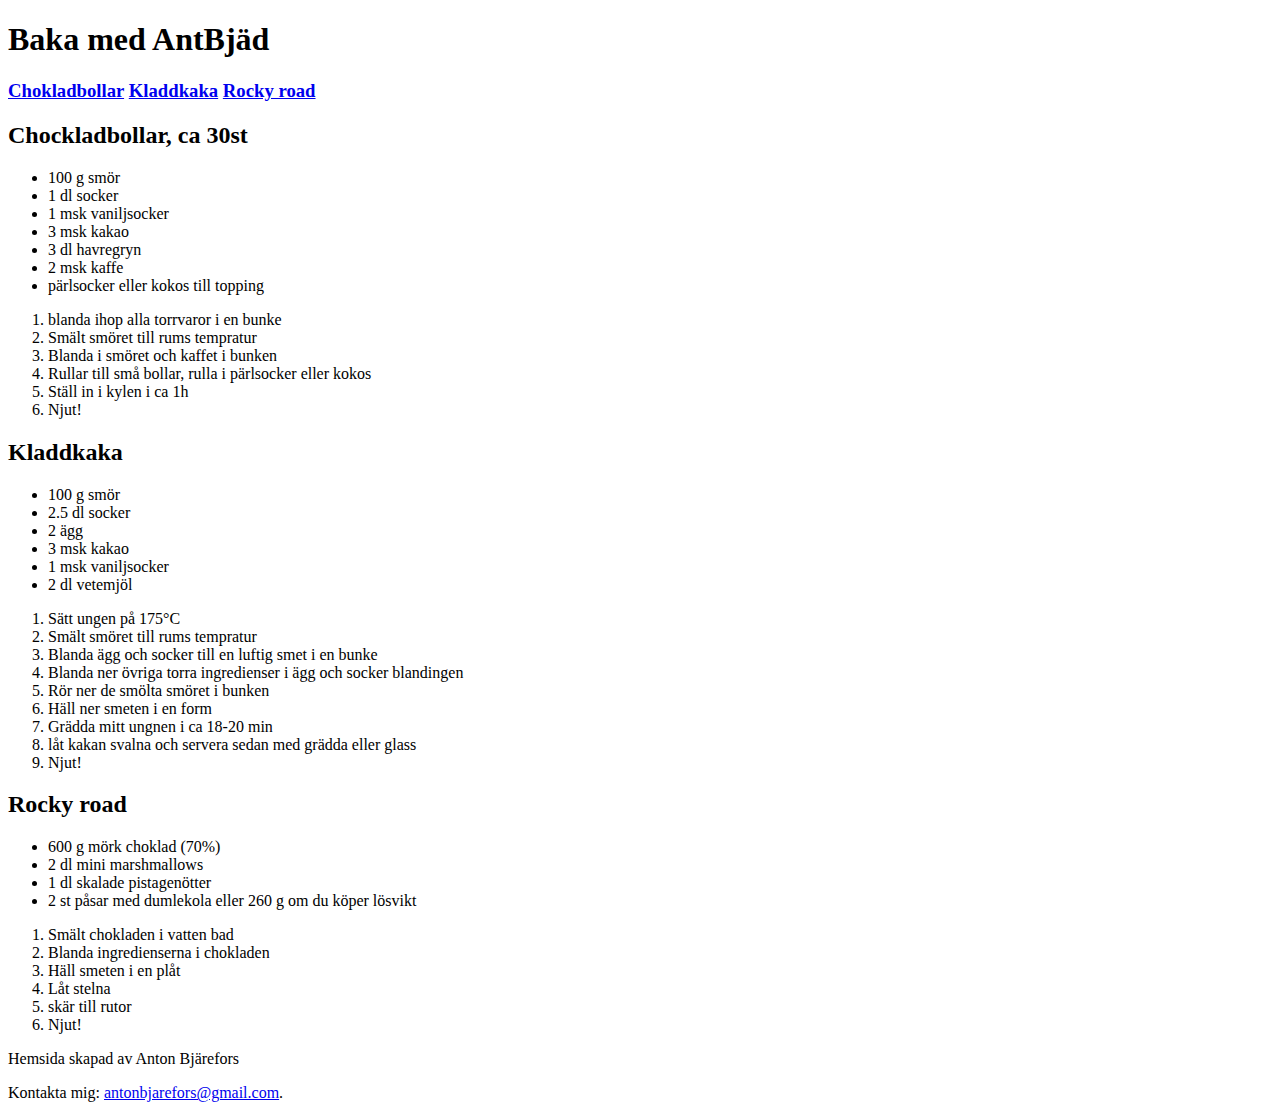
==== HTML/index.html @ 1890a613 "Update index.html" ====
<!DOCTYPE html>
<html lang="en" dir="ltr">
  <head>
    <meta charset="utf-8">
    <link rel="stylesheet" href="../CSS/index.css">
    <title>Baka med Anton</title>
  </head>
  <body>

<header>
<h1>
  Baka med AntBjäd
</h1>
<h3>
  <a href="#chokladboll">Chokladbollar</a>
  <a href="#kladdkaka">Kladdkaka</a>
  <a href="#rocky">Rocky road</a>
</h3>

</header>



<div class="wrapper">

<section class="section1">
  <article id="chokladboll">


<h2>Chockladbollar, ca 30st</h2>
  <ul>
    <li>100 g smör</li>
    <li>1 dl socker</li>
    <li>1 msk vaniljsocker</li>
    <li>3 msk kakao</li>
    <li>3 dl havregryn</li>
    <li>2 msk kaffe</li>
    <li>pärlsocker eller kokos till topping</li>
  </ul>
  <ol>
    <li>blanda ihop alla torrvaror i en bunke</li>
    <li>Smält smöret till rums tempratur</li>
    <li>Blanda i smöret och kaffet i bunken</li>
    <li>Rullar till små bollar, rulla i pärlsocker eller kokos</li>
    <li>Ställ in i kylen i ca 1h</li>
    <li>Njut!</li>
  </ol>



  </article>
</section>


<section class="section2">
  <article id="kladdkaka">

<h2>Kladdkaka</h2>

  <ul>
    <li>100 g smör</li>
    <li>2.5 dl socker</li>
    <li>2 ägg</li>
    <li>3 msk kakao</li>
    <li>1 msk vaniljsocker</li>
    <li>2 dl vetemjöl</li>
  </ul>
  <ol>
    <li>Sätt ungen på 175°C</li>
    <li>Smält smöret till rums tempratur</li>
    <li>Blanda ägg och socker till en luftig smet i en bunke</li>
    <li>Blanda ner övriga torra ingredienser i ägg och socker blandingen</li>
    <li>Rör ner de smölta smöret i bunken</li>
    <li>Häll ner smeten i en form</li>
    <li>Grädda mitt ungnen i ca 18-20 min</li>
    <li>låt kakan svalna och servera sedan med grädda eller glass</li>
    <li>Njut!</li>
  </ol>

  </article>
</section>

<section class="section3">
  <article id="rocky">

<h2>Rocky road</h2>

  <ul>
    <li>600 g mörk choklad (70%)</li>
    <li>2 dl mini marshmallows</li>
    <li>1 dl skalade pistagenötter</li>
    <li>2 st påsar med dumlekola eller 260 g om du köper lösvikt</li>
    </ul>
  <ol>
    <li>Smält chokladen i vatten bad</li>
    <li>Blanda ingredienserna i chokladen</li>
    <li>Häll smeten i en plåt</li>
    <li>Låt stelna</li>
    <li>skär till rutor</li>
    <li>Njut!</li>
  </ol>

  </article>
</section>

</div>


<footer>
  <p>Hemsida skapad av Anton Bjärefors</p>
  <p>Kontakta mig: <a href="mailto:antonbjarefors@gmail.com">
  antonbjarefors@gmail.com</a>.</p>
</footer>


  </body>
</html>
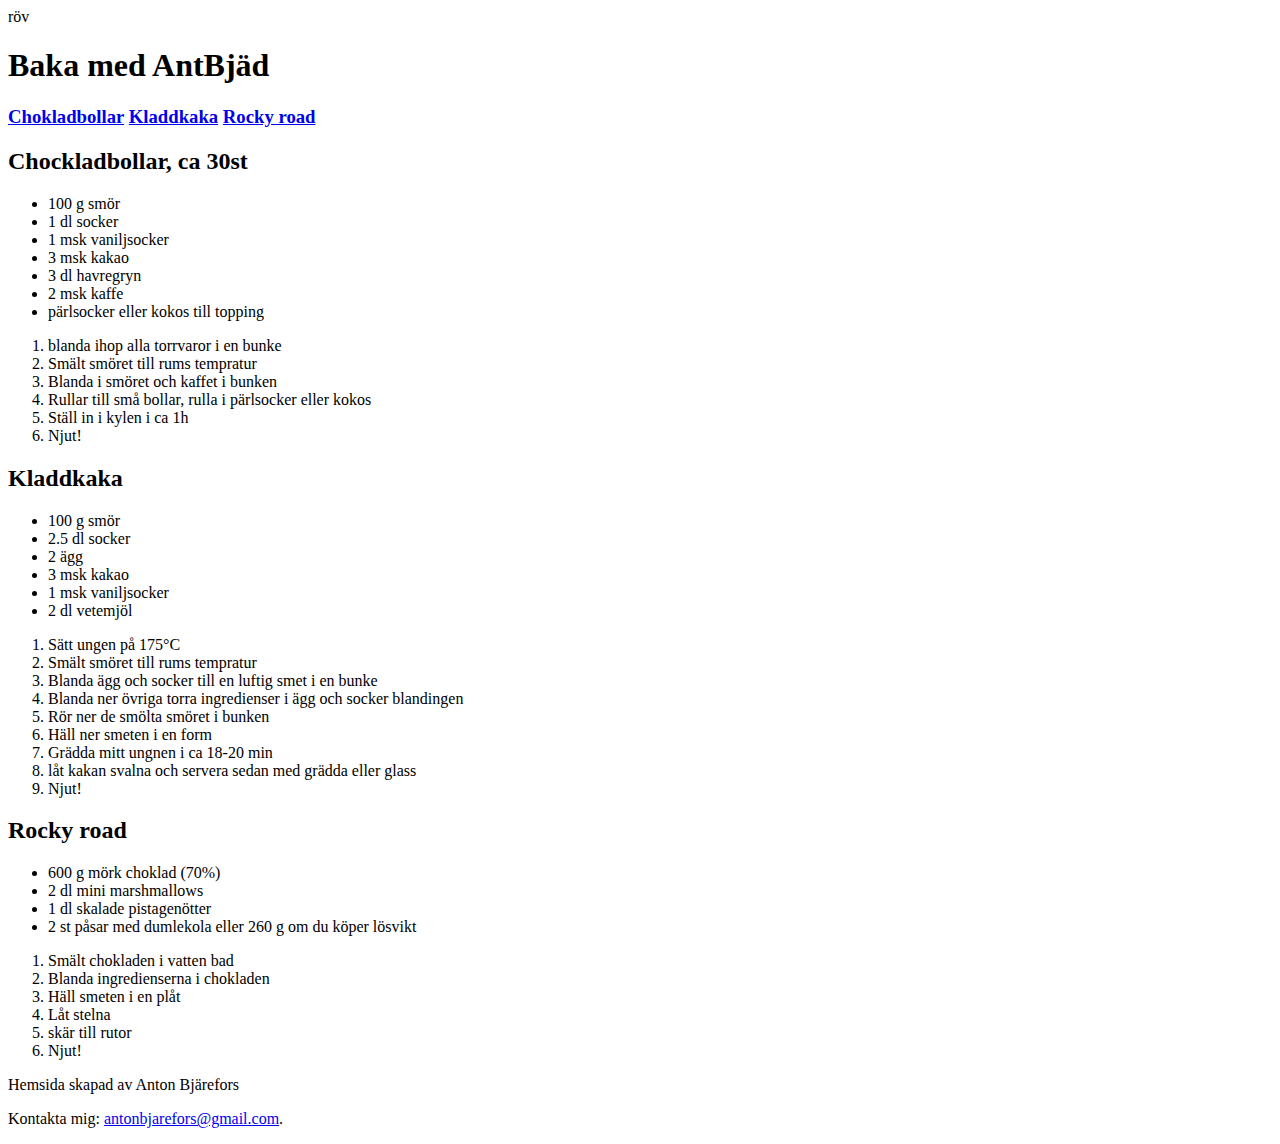
==== commit 1f52c670: "rövanton" ====
--- a/HTML/index.html
+++ b/HTML/index.html
@@ -6,7 +6,7 @@
     <title>Baka med Anton</title>
   </head>
   <body>
-
+röv
 <header>
 <h1>
   Baka med AntBjäd
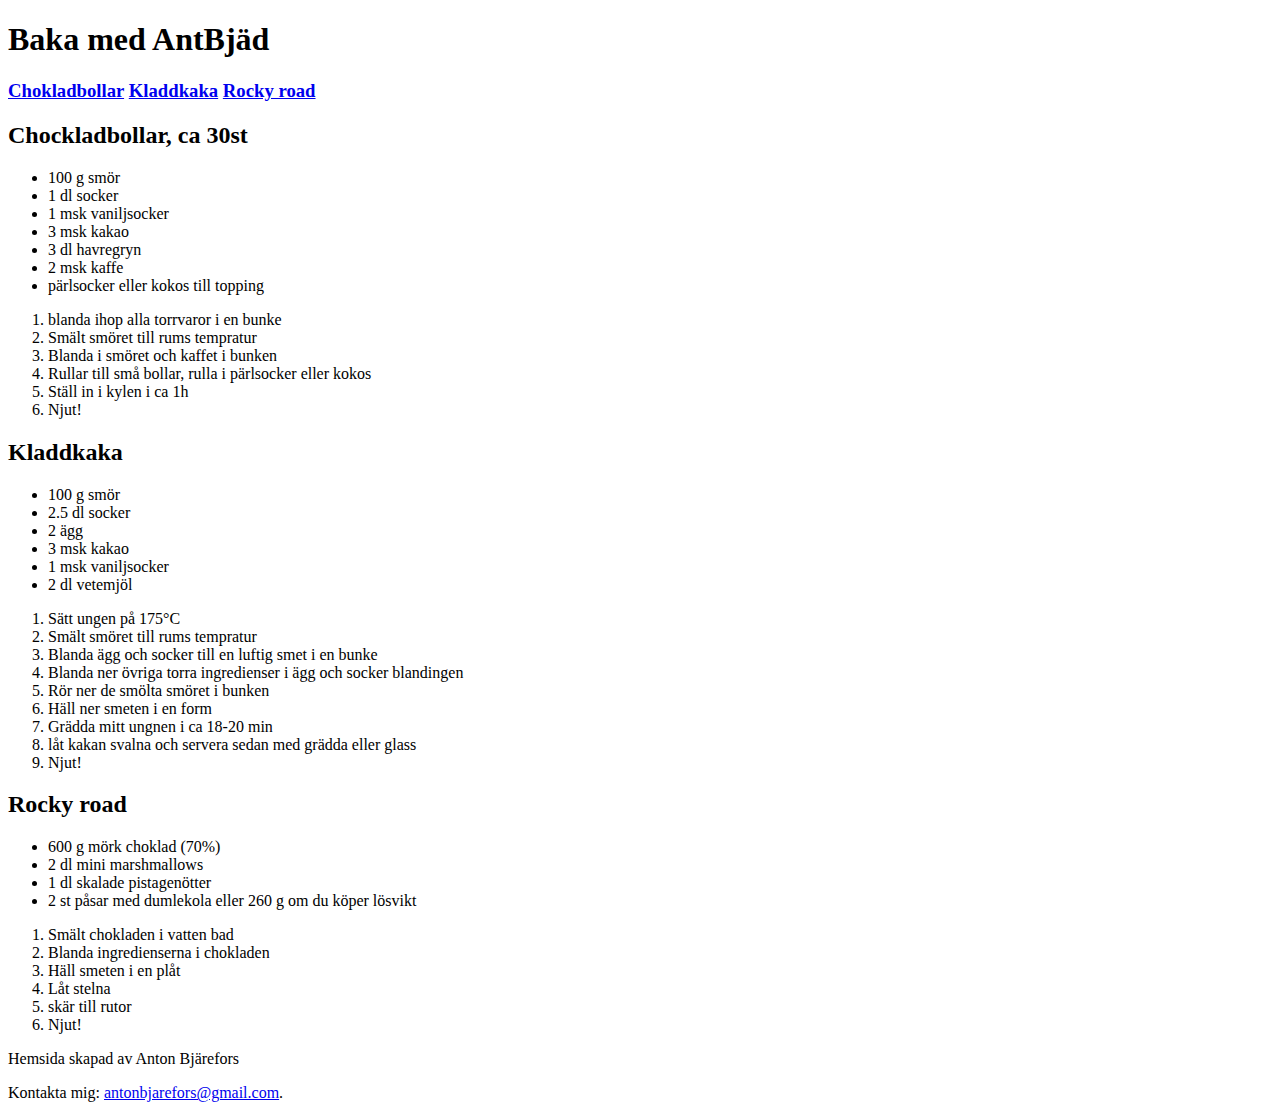
==== commit 40235d54: "Update index.html" ====
--- a/HTML/index.html
+++ b/HTML/index.html
@@ -6,7 +6,7 @@
     <title>Baka med Anton</title>
   </head>
   <body>
-röv
+
 <header>
 <h1>
   Baka med AntBjäd
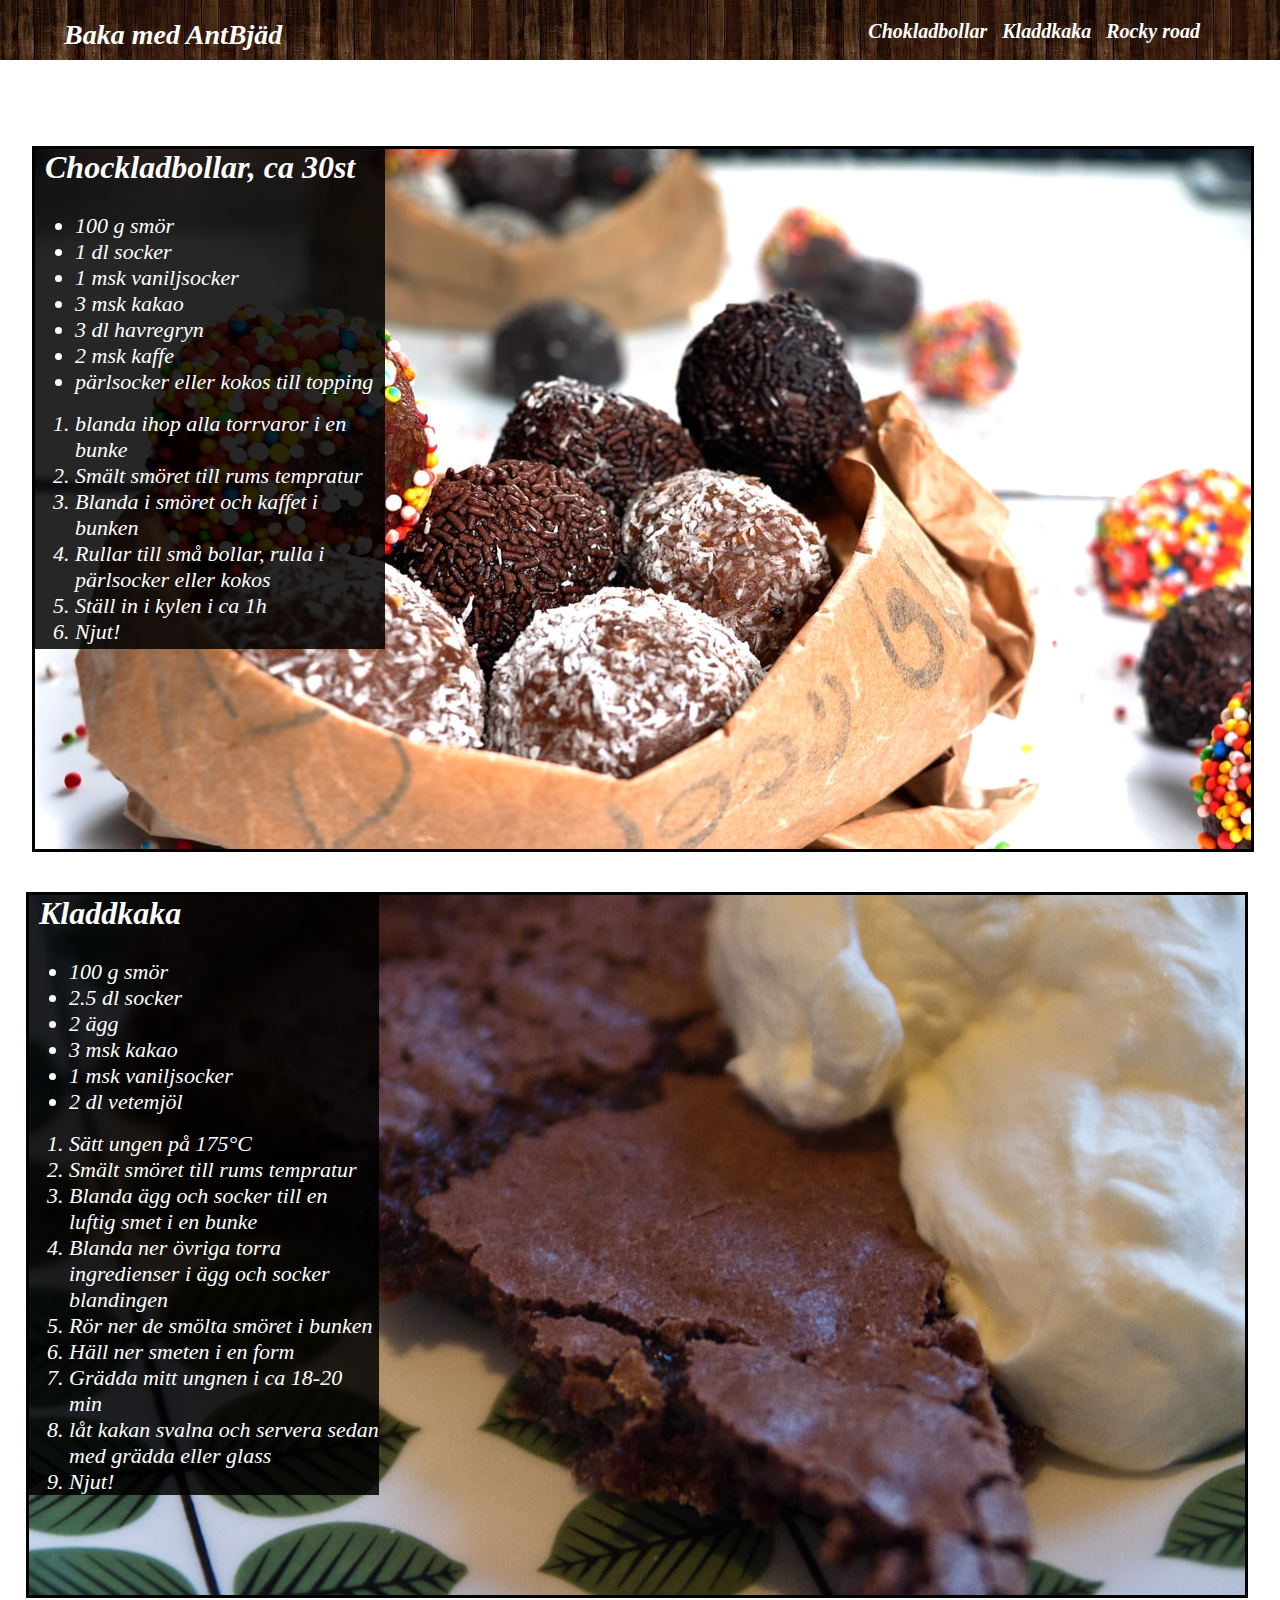
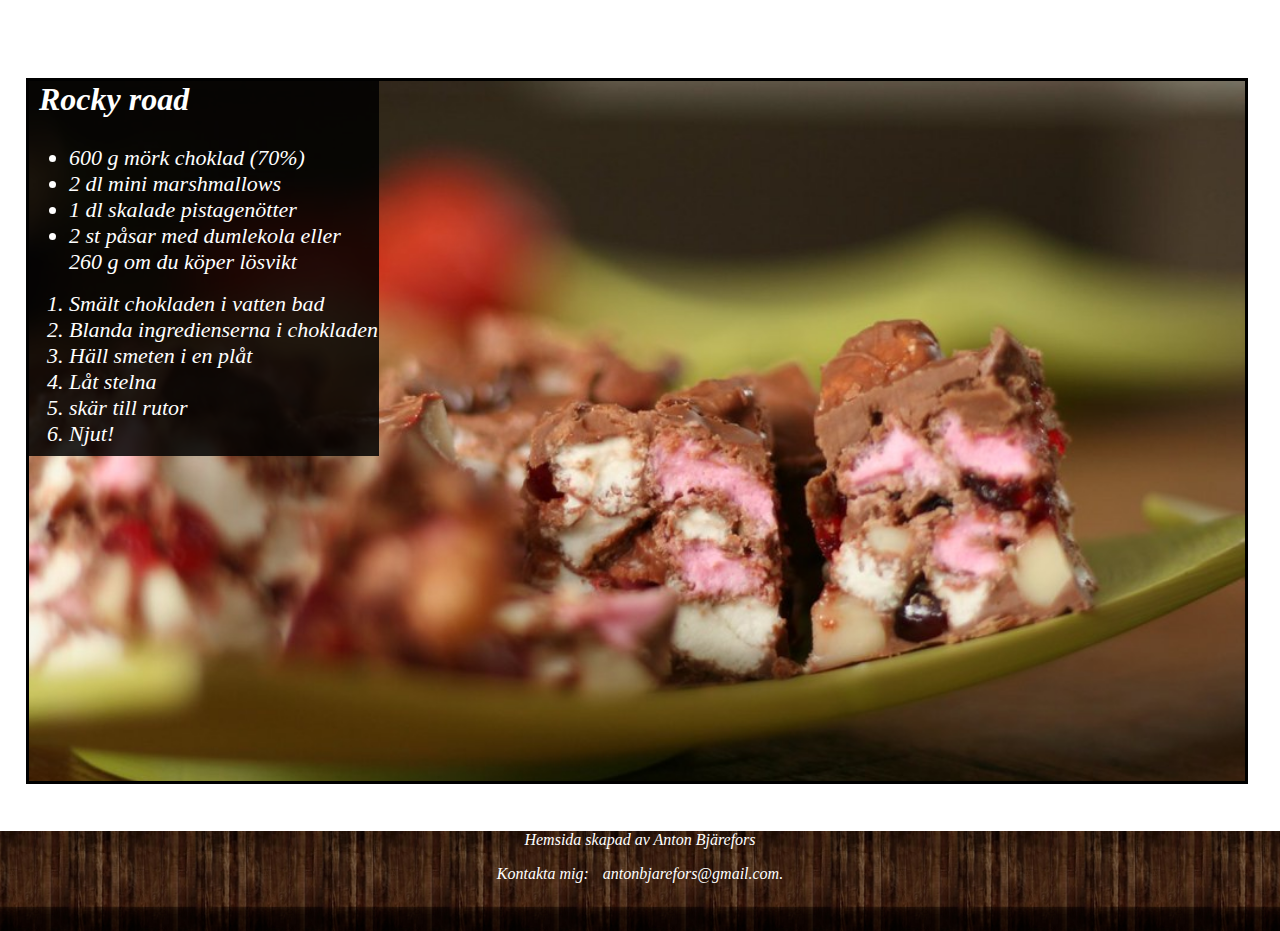
==== commit a8bc1682: "Update index.html" ====
--- a/HTML/index.html
+++ b/HTML/index.html
@@ -2,11 +2,11 @@
 <html lang="en" dir="ltr">
   <head>
     <meta charset="utf-8">
-    <link rel="stylesheet" href="../CSS/index.css">
+    <link rel="stylesheet" href="../CSS/style.css">
     <title>Baka med Anton</title>
   </head>
   <body>
-
+röv
 <header>
 <h1>
   Baka med AntBjäd
--- a/CSS/style.css
+++ b/CSS/style.css
@@ -0,0 +1,163 @@
+html{
+margin: 0px;
+font-style: italic;
+background: url(http://crossbones.org.uk/wp-content/uploads/2016/08/grey-background.jpg);
+scroll-behavior: smooth;
+}
+header{
+  display: flex;
+  font-size: 14px;
+  text-align: left;
+  background-color: #663300;
+  background: url("../BILDER/headerträ.jpeg");
+  width: 100%;
+  height: 60px;
+  position: fixed;
+  top:0px;
+  color: white;
+  }
+
+.wrapper{
+  margin-top: 10%;
+  width: 100%;
+  height: 2260px;
+  margin-bottom: 25px;
+}
+
+#chokladboll{
+  background: rgba(0,0,0,0.85);
+  width: 350px;
+  height: 500px;
+}
+
+.section1{
+  margin-left: 2.5%;
+  margin-right: 2.5%;
+  width: 95%;
+  height: 700px;
+  background-image: url("../BILDER/chokladbollar2-resized2.jpg");
+  background-repeat: no-repeat;
+  border:solid;
+  border-color: black;
+
+  }
+
+
+  #kladdkaka{
+    background: rgba(0,0,0,0.85);
+    width: 350px;
+    height: 600px;
+  }
+
+.section2{
+  margin-top: 40px;
+  margin-right:2.5%;
+  margin-left: 2.5%;
+  margin-bottom: 40px;
+  float: right;
+  width: 95%;
+  height: 700px;
+  background-image: url("../BILDER/kladdkaka2.jpg");
+  background-position: center;
+  background-repeat: no-repeat;
+
+  border:solid;
+  border-color: black;
+
+}
+#rocky{
+  background: rgba(0,0,0,0.85);
+  width: 350px;
+  height: 375px;
+}
+.section3{
+  margin-top: 40px;
+  margin-right:2.5%;
+  margin-left: 2.5%;
+  margin-bottom: 40px;
+  float: right;
+  width: 95%;
+  height: 700px;
+  background-image: url("../BILDER/rockyroad.jpg");
+  background-size: cover;
+  background-position: center;
+  background-repeat: no-repeat;
+
+  border:solid;
+  border-color: black;
+
+}
+
+
+
+body{
+  margin: 0%;
+}
+
+footer {
+
+    left: 0;
+    bottom: 0;
+    height: 100px;
+    width: 100%;
+    background-image: url("../BILDER/footer.jpg");
+    background-position: center;
+    background-size: contain;
+    color: white;
+    text-align: center;
+}
+
+ul{
+
+
+}
+
+li {
+  font-size: 22px;
+color: white;
+
+
+}
+h1 {
+margin-left: 5%;
+
+
+
+}
+h2 {
+  font-size: 32px;
+  color: white;
+  margin-left: 10px;
+  margin-top: 0%;
+
+}
+h3{
+font-size: 20px;
+margin-left: 45%;
+
+
+
+}
+a:link{
+color: white;
+
+}
+a:visited{
+color: white;
+}
+
+a:hover{
+color: #b3b3b3;
+text-decoration: underline;
+
+}
+a:active{
+color: Brown;
+
+}
+a{
+
+  text-decoration: none;
+  margin-left: 10px;
+
+}
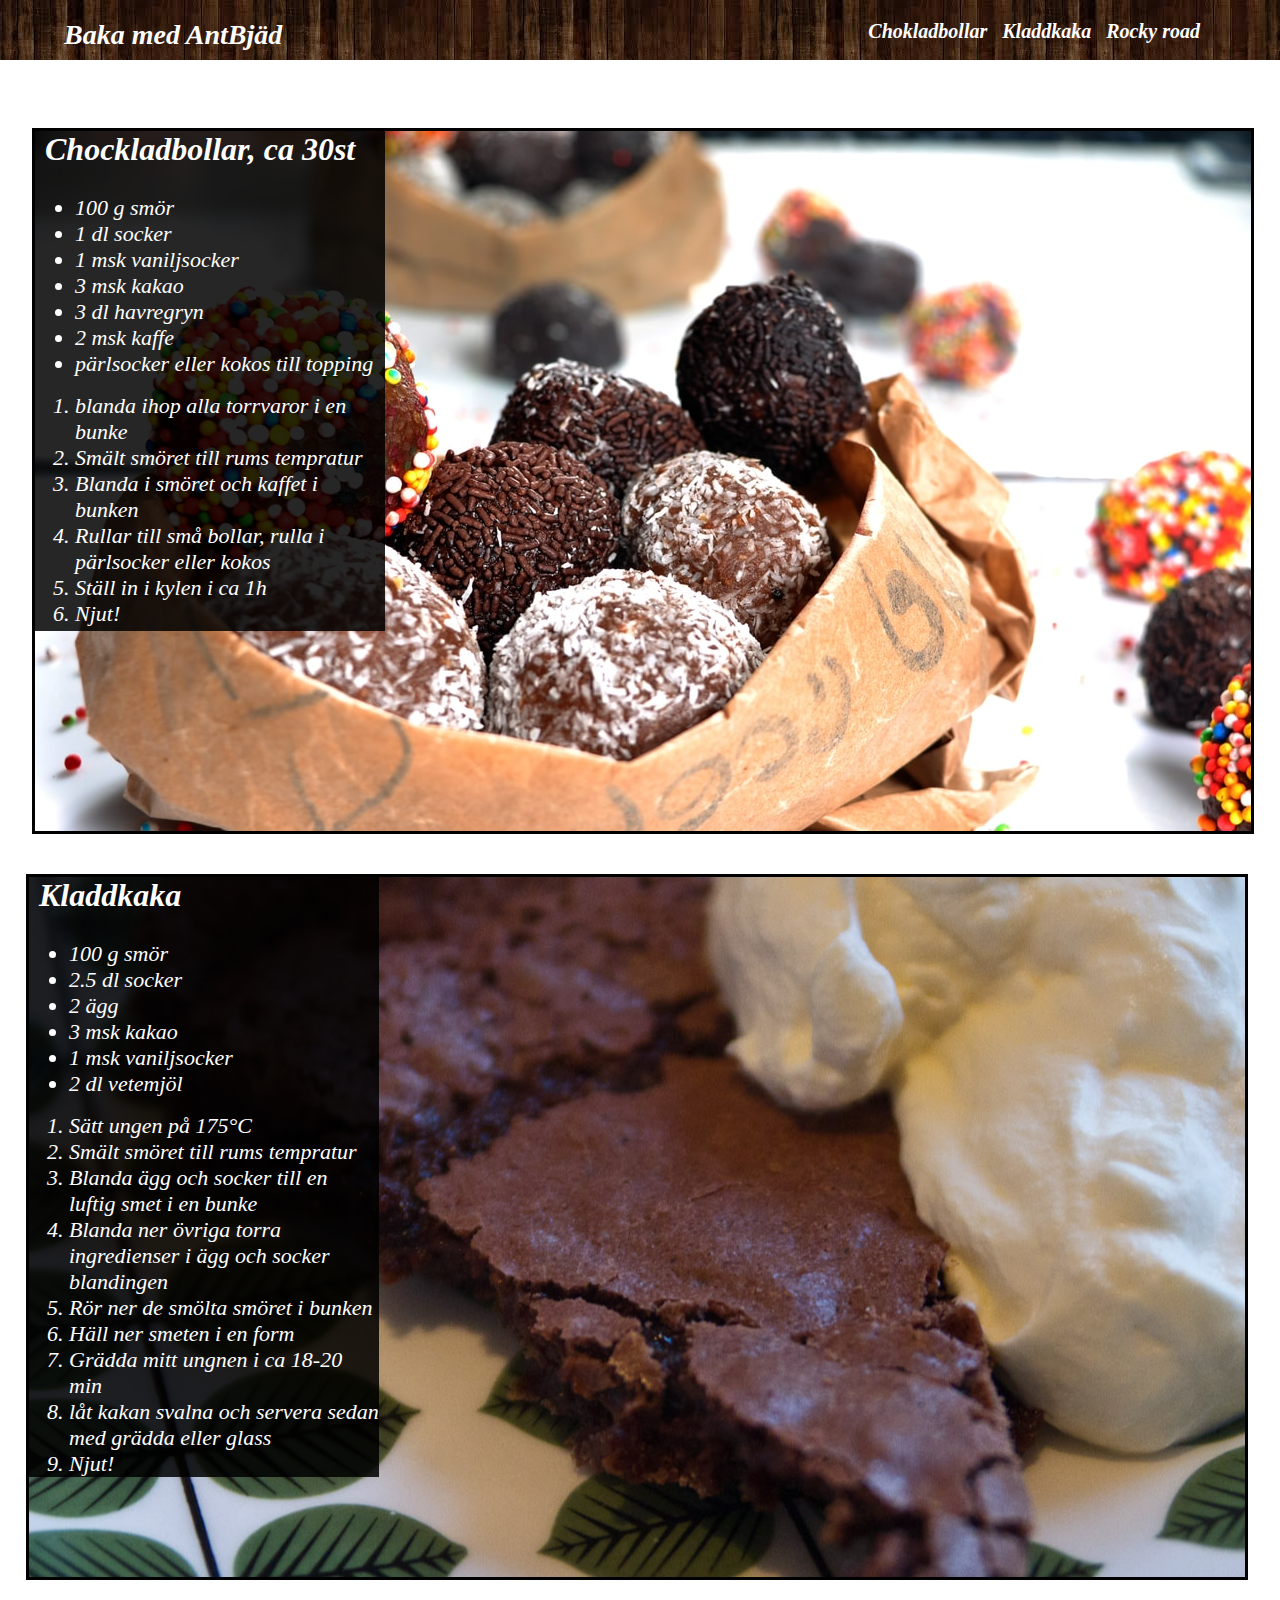
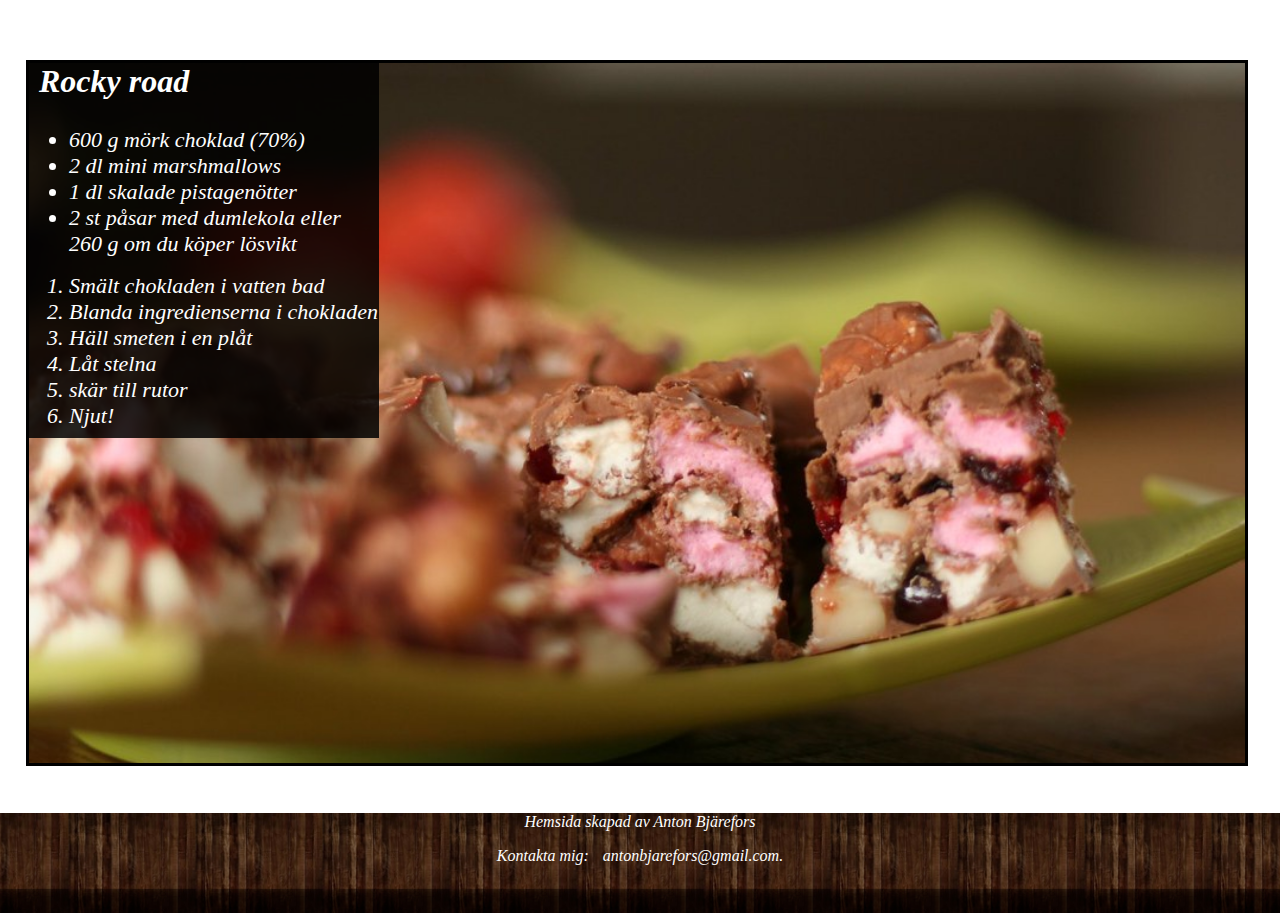
==== commit fc8744fe: "Merge branch 'master' of https://github.com/Gittan/Gittan.github.io" ====
--- a/HTML/index.html
+++ b/HTML/index.html
@@ -6,7 +6,7 @@
     <title>Baka med Anton</title>
   </head>
   <body>
-röv
+
 <header>
 <h1>
   Baka med AntBjäd
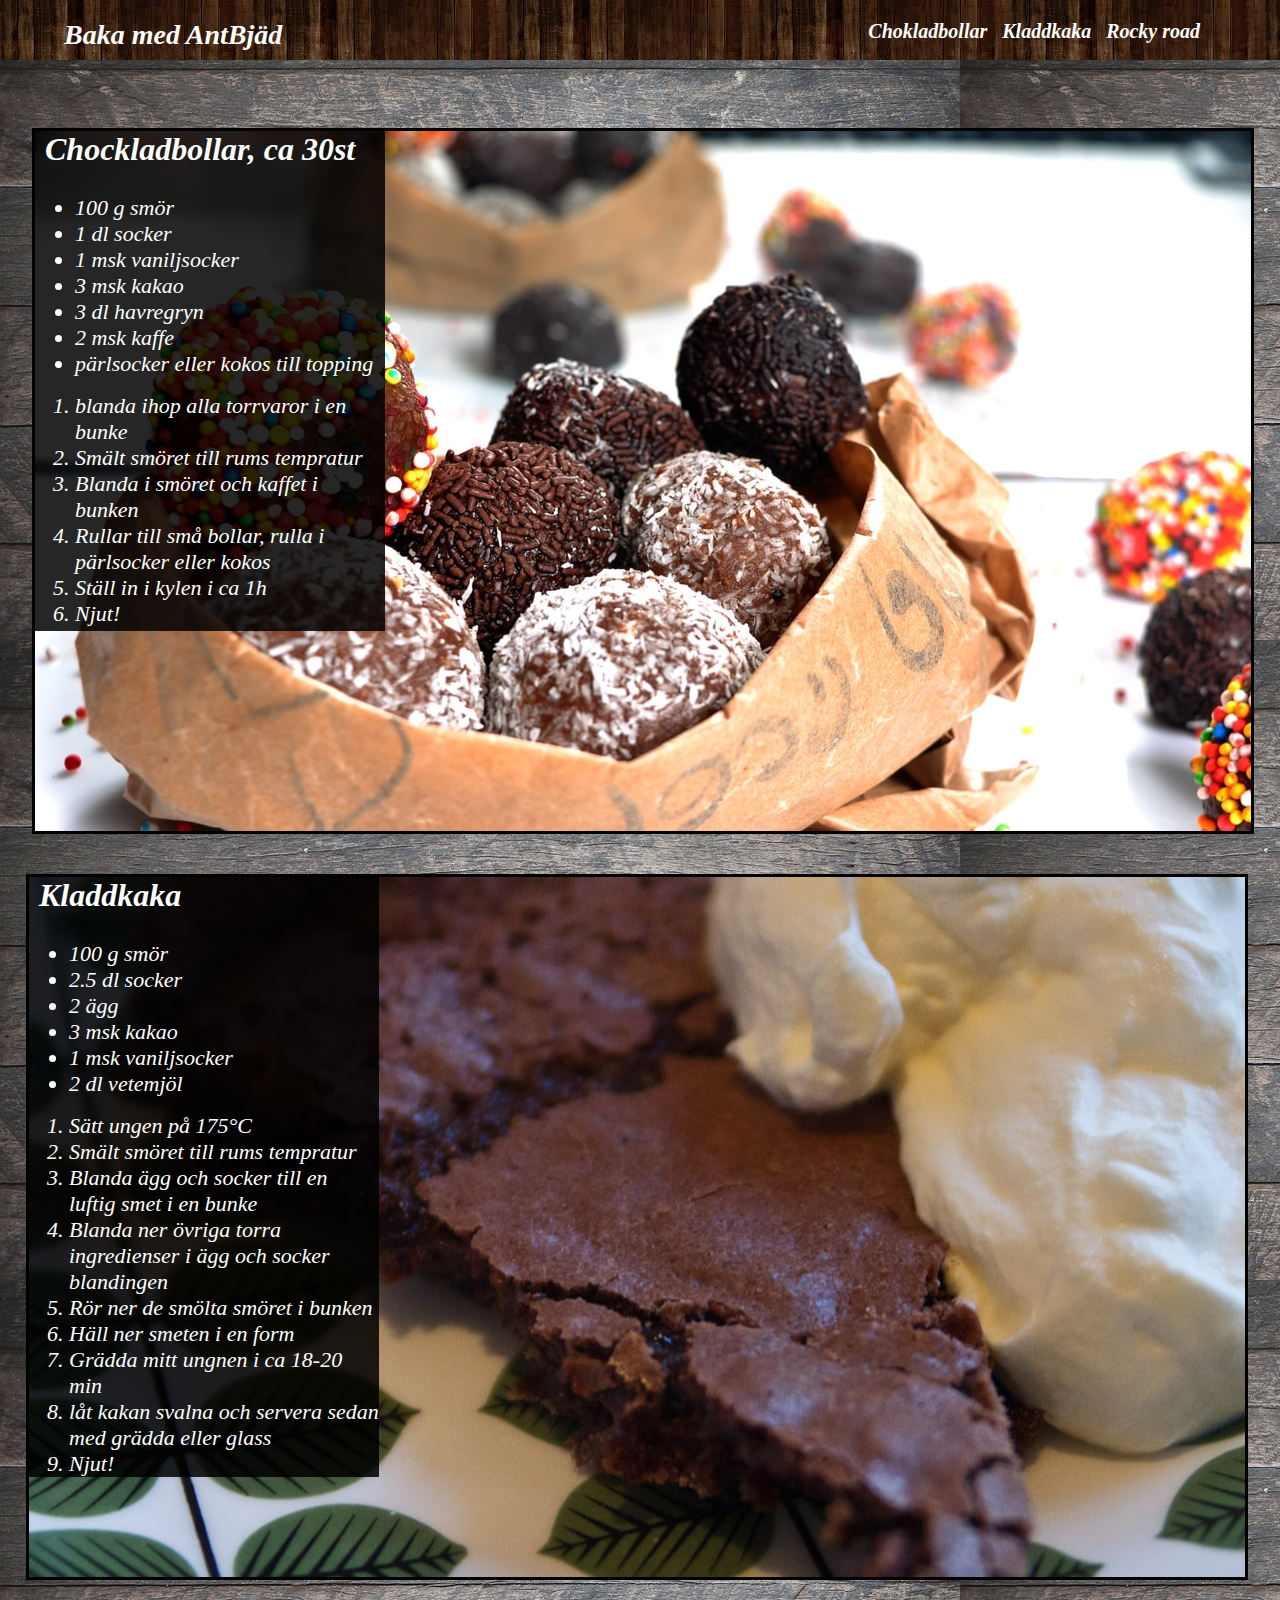
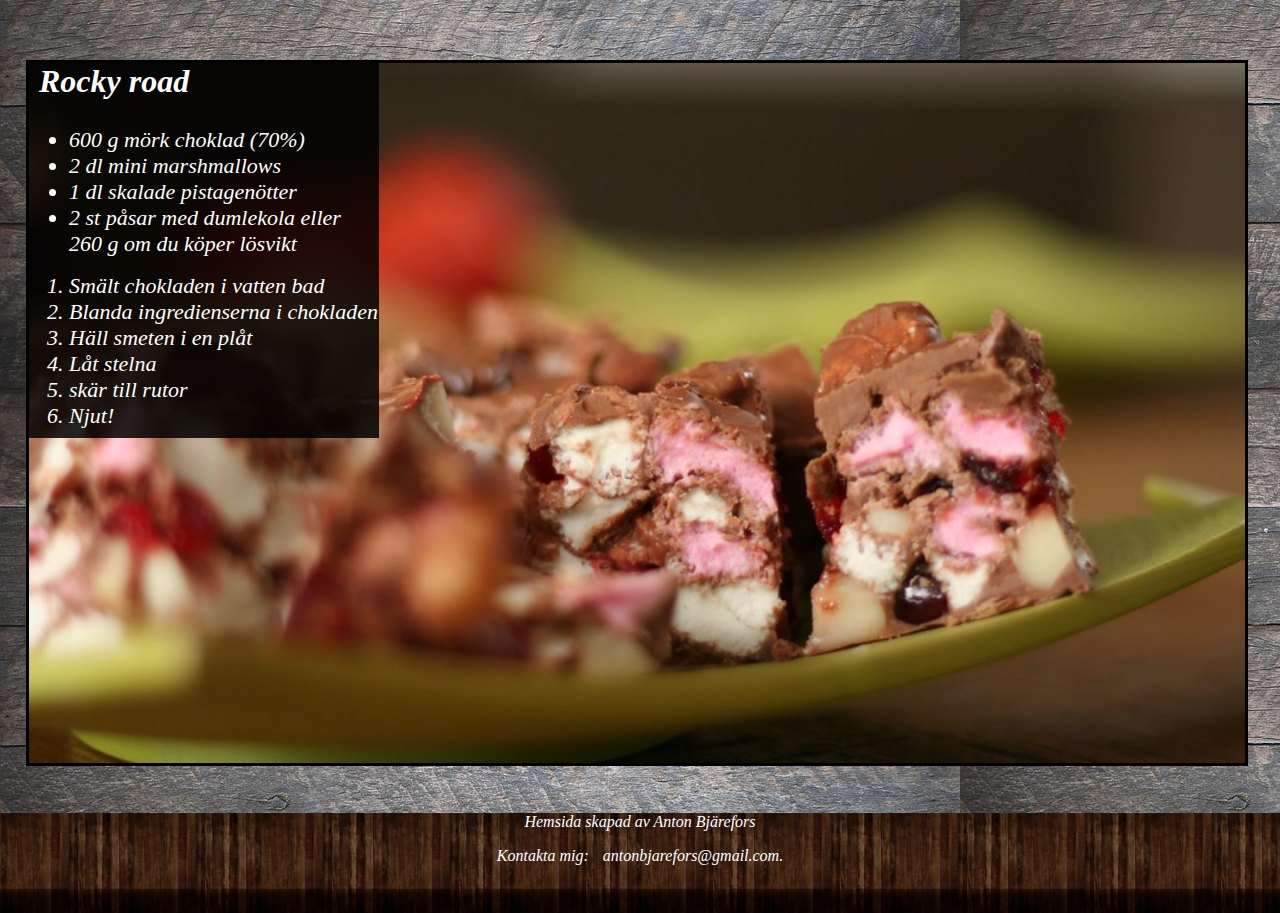
==== commit 231839e2: "2 min" ====
--- a/CSS/style.css
+++ b/CSS/style.css
@@ -1,7 +1,7 @@
 html{
 margin: 0px;
 font-style: italic;
-background: url(http://crossbones.org.uk/wp-content/uploads/2016/08/grey-background.jpg);
+background: url("../BILDER/bodyback.jpg");
 scroll-behavior: smooth;
 }
 header{
